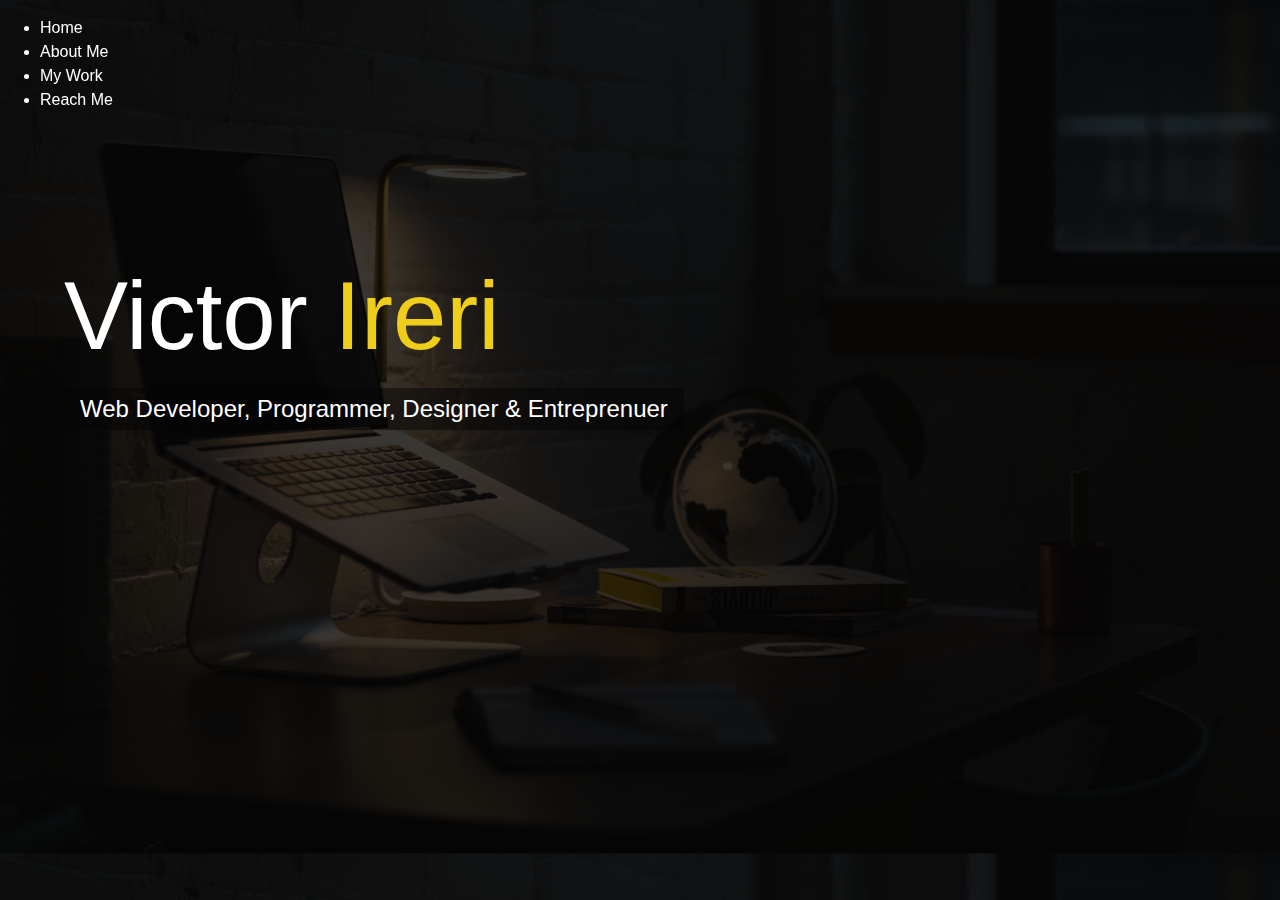
==== index.html @ 8a1af96d "initial commit" ====
<!DOCTYPE html>
<html lang="en">

<head>
    <meta charset="UTF-8">
    <meta name="viewport" content="width=device-width, initial-scale=1.0">
    <meta http-equiv="X-UA-Compatible" content="ie=edge">
    <link rel="stylesheet" href="https://use.fontawesome.com/releases/v5.2.0/css/all.css" integrity="sha384-hWVjflwFxL6sNzntih27bfxkr27PmbbK/iSvJ+a4+0owXq79v+lsFkW54bOGbiDQ"
        crossorigin="anonymous">
    <link rel="stylesheet" href="css/animate.css">
    <!-- <link rel="stylesheet" href="css/bootstrap.css"> -->
    <link rel="stylesheet" href="css/main.css">
    <title>My Portfolio</title>
</head>


<div class="overlay"></div>

<header>
    <div class="menu-btn">
        <div class="btn-line"></div>
        <div class="btn-line"></div>
        <div class="btn-line"></div>
    </div>

    <nav class="menu">
        <div class="menu-branding">
            <div class="potrait"></div>
        </div>
        <ul class="menu-nav">
            <li class="nav-item">
                <a href="/" class="nav-link">
                    Home
                </a>
            </li>
            <li class="nav-item">
                <a href="/about.html" class="nav-link">
                    About Me
                </a>
            </li>
            <li class="nav-item">
                <a href="/work.html" class="nav-link">
                    My Work
                </a>
            </li>
            <li class="nav-item">
                <a href="/contact.html" class="nav-link">
                    Reach Me
                </a>
            </li>
        </ul>
    </nav>
</header>

<main id="home">
    <h1 class="lg-heading">
        Victor
        <span class="text-secondary">Ireri</span>
    </h1>
    <h2 class="sm-heading">
        Web Developer, Programmer, Designer & Entreprenuer
    </h2>
    <div class="icons">
        <a class="media" href="#!">
            <i class="fab fa-twitter fa-2x"></i>
        </a>
        <a class="media" href="#!">
            <i class="fab fa-facebook fa-2x"></i>
        </a>
        <a class="media" href="#!">
            <i class="fab fa-linkedin fa-2x"></i>
        </a>
        <a class="media" href="#!">
            <i class="fab fa-github fa-2x"></i>
        </a>
    </div>
</main>

<body>
    <script src="https://code.jquery.com/jquery-3.3.1.min.js" integrity="sha256-FgpCb/KJQlLNfOu91ta32o/NMZxltwRo8QtmkMRdAu8="
        crossorigin="anonymous"></script>
    <script src="js/main.js"></script>
</body>

</html>
---- css/main.css ----
* {
    box-sizing: border-box;
}

body {
    background-color: #444;
    color: #fff;
    height: 100%;
    margin: 0;
    font-family: 'Segoe UI', Tahoma, Geneva, Verdana, sans-serif;
    line-height: 1.5;
    background-image: url('../img/apple-computer-desk-374857.jpg');
    background-size: 100% auto;
}

.overlay {
    position: absolute;
    top: 0;
    left: 0;
    width: 100%;
    height: 100%;
    background: rgba(6, 6, 6, 0.8);
    z-index: -1;
}

h1,
h2,
h3 {
    margin: 0;
    font-weight: 400;
}

.lg-heading {
    font-size: 6rem;
}

h2.sm-heading {
    margin-bottom: 2rem;
    padding: 0.2rem 1rem;
    background-color: rgba(4, 4, 4, 0.5);
    display: inline-block;
}

a {
    color: #fff;
    text-decoration: none;
}

header {
    position: fixed;
    /* this makes sure this is always in front */
    z-index: 2;
    width: 100%;
}

.text-secondary {
    color: #eece1a;
}

main {
    padding: 4rem;
    height: 100%;
}

.icons>a {
    margin-top: 1rem;
    padding: 0.5rem;
}

.icons a:hover {
    padding: 0.7rem;
    color: #eece1a;
    transition: all 0.5s ease-out;
}

.ml-25 {
    margin-right: 25%;
}

* #home {
    overflow: hidden;
}

#home h1 {
    margin-top: 20vh;
}
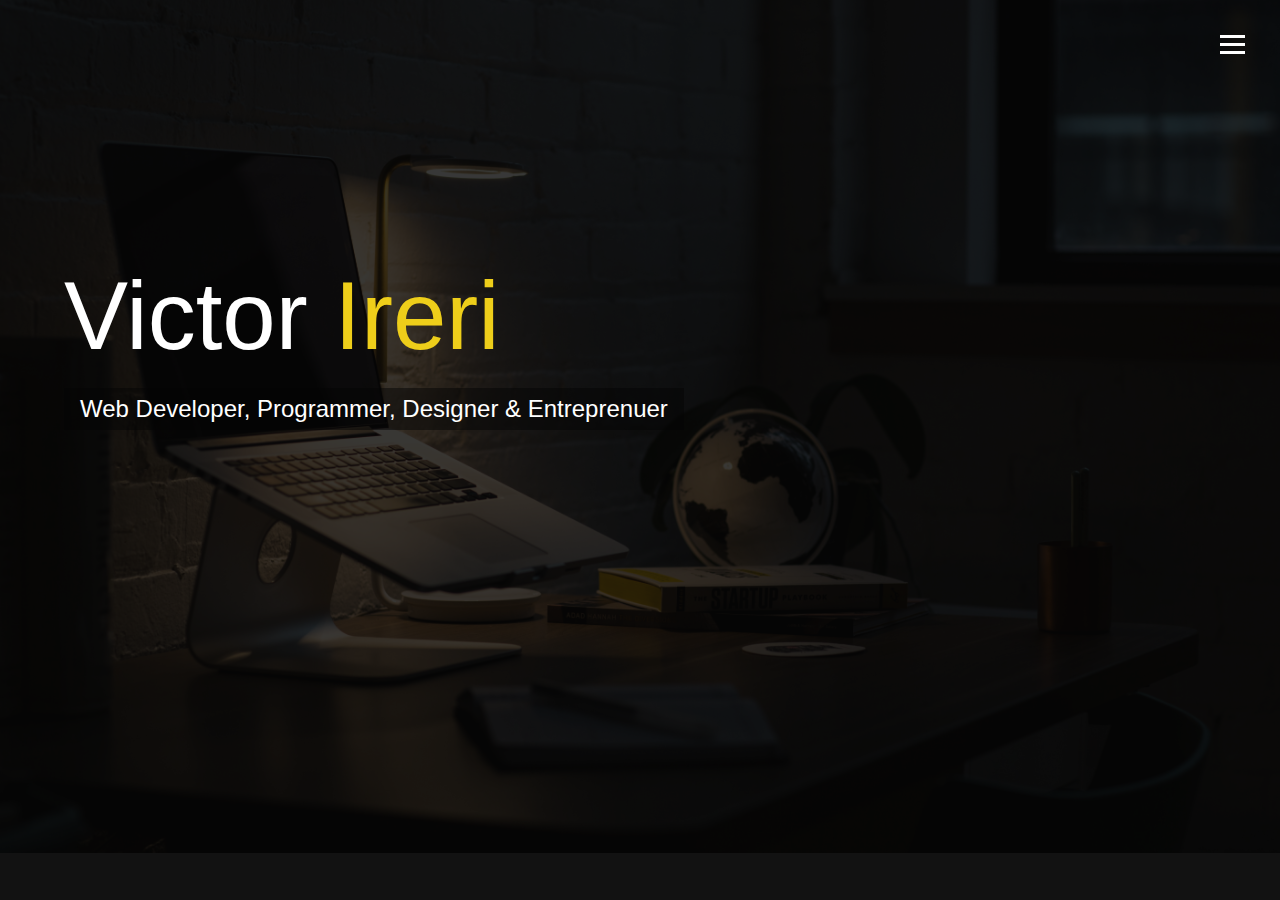
==== commit 059308db: "added media queries to make the home page completely responsive" ====
--- a/index.html
+++ b/index.html
@@ -7,9 +7,10 @@
     <meta http-equiv="X-UA-Compatible" content="ie=edge">
     <link rel="stylesheet" href="https://use.fontawesome.com/releases/v5.2.0/css/all.css" integrity="sha384-hWVjflwFxL6sNzntih27bfxkr27PmbbK/iSvJ+a4+0owXq79v+lsFkW54bOGbiDQ"
         crossorigin="anonymous">
+    <!-- <link rel="stylesheet" href="css/bootstrap.css"> -->
     <link rel="stylesheet" href="css/animate.css">
-    <!-- <link rel="stylesheet" href="css/bootstrap.css"> -->
     <link rel="stylesheet" href="css/main.css">
+    <link rel="stylesheet" href="css/menu.css">
     <title>My Portfolio</title>
 </head>
 
@@ -28,7 +29,7 @@
             <div class="potrait"></div>
         </div>
         <ul class="menu-nav">
-            <li class="nav-item">
+            <li class="nav-item current">
                 <a href="/" class="nav-link">
                     Home
                 </a>
--- a/css/main.css
+++ b/css/main.css
@@ -1,5 +1,5 @@
 * {
-    box-sizing: border-box;
+    /* box-sizing: border-box; */
 }
 
 body {
@@ -10,7 +10,8 @@
     font-family: 'Segoe UI', Tahoma, Geneva, Verdana, sans-serif;
     line-height: 1.5;
     background-image: url('../img/apple-computer-desk-374857.jpg');
-    background-size: 100% auto;
+    background-size: auto 100vh;
+    background-repeat: no-repeat;
 }
 
 .overlay {
@@ -83,4 +84,43 @@
 
 #home h1 {
     margin-top: 20vh;
+}
+
+/* media queries */
+
+/* small screens */
+
+@media screen and (max-width: 300px) {
+    main {
+        padding: 0.5rem;
+        font-size: 0.5em;
+    }
+    #home h1 {
+        margin-top: 10vh;
+        font-size: 3rem;
+    }
+}
+
+/* tablets and small laptops */
+
+@media screen and (max-width: 768px) {
+    main {
+        align-items: center;
+        text-align: center;
+    }
+    main .lg-heading {
+        line-height: 1;
+    }
+    .home .sm-heading {
+        display: inline-block;
+    }
+}
+
+/* media for background image */
+
+@media screen and (min-width: 968px) {
+    body {
+        background-size: 100% auto;
+        background-repeat: no-repeat;
+    }
 }--- a/css/menu.css
+++ b/css/menu.css
@@ -0,0 +1,164 @@
+* {
+    box-sizing: border-box;
+}
+
+.menu-btn {
+    position: absolute;
+    top: 35px;
+    right: 35px;
+    cursor: pointer;
+    z-index: 3;
+    transition: 0.5s ease-out;
+}
+
+.menu-btn .btn-line {
+    width: 25px;
+    height: 3px;
+    background: #fff;
+    transition: 0.5s ease-out;
+}
+
+.menu-btn .btn-line:nth-child(2) {
+    margin: 5px 0;
+}
+
+.close {
+    transform: rotate(180deg);
+}
+
+/* line 1 to be rotated */
+
+.close .btn-line:nth-child(1) {
+    transform: rotate(45deg) translate(5px, 5px)
+}
+
+/* line 2 to be removed */
+
+.close .btn-line:nth-child(2) {
+    opacity: 0;
+}
+
+/* line 3 to be rotated */
+
+.close .btn-line:nth-child(3) {
+    transform: rotate(-45deg) translate(6px, -6px);
+}
+
+/* creating the menu overlay */
+
+.menu {
+    position: fixed;
+    top: 0;
+    width: 100%;
+    opacity: 0.96;
+    visibility: hidden;
+}
+
+.menu .show {
+    visibility: visible;
+}
+
+.menu-branding,
+.menu-nav {
+    display: flex;
+    flex-flow: column wrap;
+    align-items: center;
+    justify-content: center;
+    float: left;
+    width: 50%;
+    height: 100vh;
+    overflow: hidden;
+}
+
+.menu-nav {
+    margin: 0;
+    padding: 0;
+    background: rgba(4, 4, 4);
+    list-style: none;
+    transform: translate3d(0, -100%, 0px);
+    transition: all 0.5s ease-out;
+}
+
+.menu-nav.show,
+.menu-branding.show {
+    transform: translate3d(0, 0, 0px)
+}
+
+.menu-branding {
+    background-color: rgba(1, 1, 1, 0.99);
+    transform: translate3d(0, 100%, 0px);
+    transition: all 0.5s ease-out;
+}
+
+.potrait {
+    width: 250px;
+    height: 250px;
+    background: url('../img/vikki.jpg');
+    border-radius: 50%;
+    border: solid #eece1a 1px;
+    background-size: cover;
+    background-repeat: no-repeat;
+}
+
+.menu-nav .nav-item {
+    text-transform: uppercase;
+    margin: 0.4rem 0;
+    font-size: 32px;
+    padding: 0;
+    text-decoration: none;
+    transform: translate3d(450px, 0, 0px);
+}
+
+.menu-nav .nav-item:hover {
+    transition: all 0.5s ease-out;
+    margin-left: 2rem;
+}
+
+.nav-item:nth-child(1).show {
+    transform: translate3d(0, 0, 0px);
+    transition: all 0.5s ease-out;
+}
+
+.nav-item:nth-child(2).show {
+    transform: translate3d(0, 0, 0px);
+    transition: all 0.7s ease-out;
+}
+
+.nav-item:nth-child(3).show {
+    transform: translate3d(0, 0, 0px);
+    transition: all 0.9s ease-out;
+}
+
+.nav-item:nth-child(4).show {
+    transform: translate3d(0, 0, 0px);
+    transition: all 1.1s ease-out;
+}
+
+.nav-item.current>a {
+    color: #eece1a;
+}
+
+/* media queries for menu items */
+
+@media screen and (max-width: 600px) {
+    .potrait {
+        width: 150px;
+        height: 150px;
+        transition: all 0.5s ease-out;
+    }
+}
+
+@media screen and (max-width: 399px) {
+    .menu-branding,
+    .menu-nav {
+        width: 100%;
+        height: 50vh;
+    }
+}
+
+@media screen and (max-width: 399px) {
+    .menu-nav .nav-item {
+        transition: all 0.5s ease-out;
+        font-size: 16px;
+    }
+}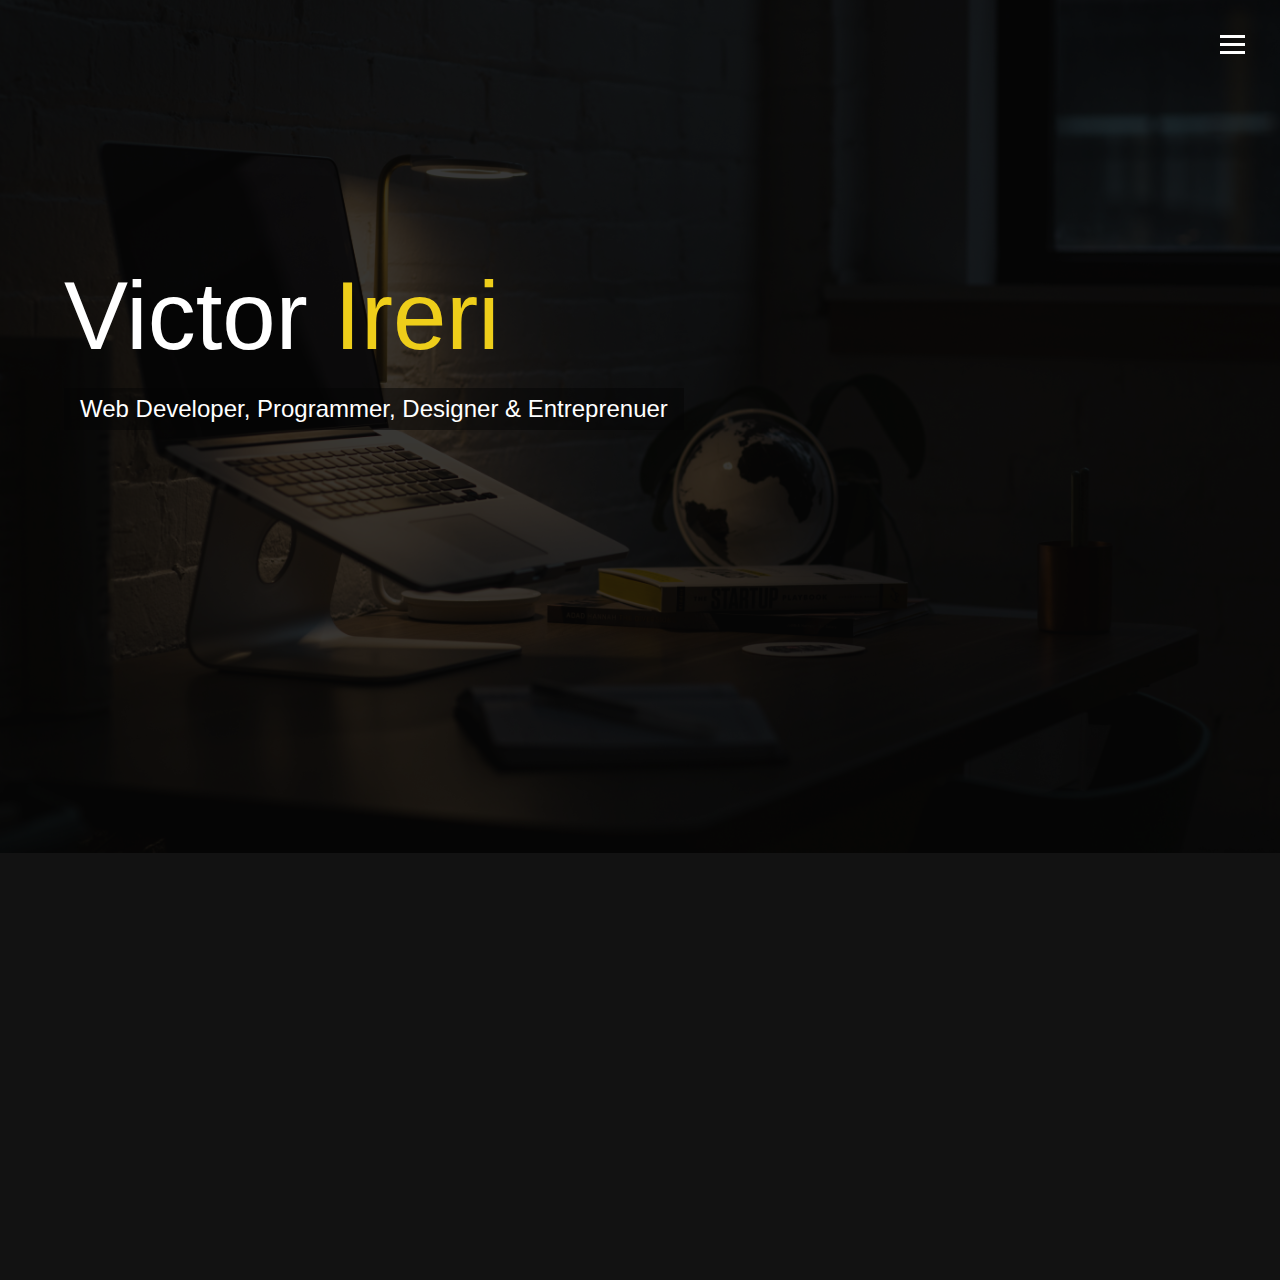
==== commit e1806297: "creted new files for my work and publications" ====
--- a/index.html
+++ b/index.html
@@ -1,85 +1,82 @@
 <!DOCTYPE html>
 <html lang="en">
 
-<head>
-    <meta charset="UTF-8">
-    <meta name="viewport" content="width=device-width, initial-scale=1.0">
-    <meta http-equiv="X-UA-Compatible" content="ie=edge">
-    <link rel="stylesheet" href="https://use.fontawesome.com/releases/v5.2.0/css/all.css" integrity="sha384-hWVjflwFxL6sNzntih27bfxkr27PmbbK/iSvJ+a4+0owXq79v+lsFkW54bOGbiDQ"
-        crossorigin="anonymous">
-    <!-- <link rel="stylesheet" href="css/bootstrap.css"> -->
-    <link rel="stylesheet" href="css/animate.css">
-    <link rel="stylesheet" href="css/main.css">
-    <link rel="stylesheet" href="css/menu.css">
-    <title>My Portfolio</title>
-</head>
+<body id="home-body">
+
+    <head>
+        <meta charset="UTF-8">
+        <meta name="viewport" content="width=device-width, initial-scale=1.0">
+        <meta http-equiv="X-UA-Compatible" content="ie=edge">
+        <link rel="stylesheet" href="https://use.fontawesome.com/releases/v5.2.0/css/all.css" integrity="sha384-hWVjflwFxL6sNzntih27bfxkr27PmbbK/iSvJ+a4+0owXq79v+lsFkW54bOGbiDQ"
+            crossorigin="anonymous">
+        <!-- <link rel="stylesheet" href="css/bootstrap.css"> -->
+        <link rel="stylesheet" href="css/main.css">
+        <link rel="stylesheet" href="css/menu.css">
+        <title>My Portfolio</title>
+    </head>
 
 
-<div class="overlay"></div>
+    <div class="overlay"></div>
 
-<header>
-    <div class="menu-btn">
-        <div class="btn-line"></div>
-        <div class="btn-line"></div>
-        <div class="btn-line"></div>
-    </div>
+    <header>
+        <div class="menu-btn">
+            <div class="btn-line"></div>
+            <div class="btn-line"></div>
+            <div class="btn-line"></div>
+        </div>
 
-    <nav class="menu">
-        <div class="menu-branding">
-            <div class="potrait"></div>
+        <nav class="menu">
+            <div class="menu-branding">
+                <div class="potrait"></div>
+            </div>
+            <ul class="menu-nav">
+                <li class="nav-item current">
+                    <a href="/" class="nav-link">
+                        Home
+                    </a>
+                </li>
+                <li class="nav-item">
+                    <a href="about.html" class="nav-link">
+                        About Me
+                    </a>
+                </li>
+                <li class="nav-item">
+                    <a href="/work.html" class="nav-link">
+                        My Work
+                    </a>
+                </li>
+                <li class="nav-item">
+                    <a href="/contact.html" class="nav-link">
+                        Reach Me
+                    </a>
+                </li>
+            </ul>
+        </nav>
+    </header>
+
+    <main id="home">
+        <h1 class="lg-heading">
+            Victor
+            <span class="text-secondary">Ireri</span>
+        </h1>
+        <h2 class="sm-heading">
+            Web Developer, Programmer, Designer & Entreprenuer
+        </h2>
+        <div class="icons">
+            <a class="media" href="#!">
+                <i class="fab fa-twitter fa-2x"></i>
+            </a>
+            <a class="media" href="#!">
+                <i class="fab fa-facebook fa-2x"></i>
+            </a>
+            <a class="media" href="#!">
+                <i class="fab fa-linkedin fa-2x"></i>
+            </a>
+            <a class="media" href="#!">
+                <i class="fab fa-github fa-2x"></i>
+            </a>
         </div>
-        <ul class="menu-nav">
-            <li class="nav-item current">
-                <a href="/" class="nav-link">
-                    Home
-                </a>
-            </li>
-            <li class="nav-item">
-                <a href="/about.html" class="nav-link">
-                    About Me
-                </a>
-            </li>
-            <li class="nav-item">
-                <a href="/work.html" class="nav-link">
-                    My Work
-                </a>
-            </li>
-            <li class="nav-item">
-                <a href="/contact.html" class="nav-link">
-                    Reach Me
-                </a>
-            </li>
-        </ul>
-    </nav>
-</header>
-
-<main id="home">
-    <h1 class="lg-heading">
-        Victor
-        <span class="text-secondary">Ireri</span>
-    </h1>
-    <h2 class="sm-heading">
-        Web Developer, Programmer, Designer & Entreprenuer
-    </h2>
-    <div class="icons">
-        <a class="media" href="#!">
-            <i class="fab fa-twitter fa-2x"></i>
-        </a>
-        <a class="media" href="#!">
-            <i class="fab fa-facebook fa-2x"></i>
-        </a>
-        <a class="media" href="#!">
-            <i class="fab fa-linkedin fa-2x"></i>
-        </a>
-        <a class="media" href="#!">
-            <i class="fab fa-github fa-2x"></i>
-        </a>
-    </div>
-</main>
-
-<body>
-    <script src="https://code.jquery.com/jquery-3.3.1.min.js" integrity="sha256-FgpCb/KJQlLNfOu91ta32o/NMZxltwRo8QtmkMRdAu8="
-        crossorigin="anonymous"></script>
+    </main>
     <script src="js/main.js"></script>
 </body>
 
--- a/css/main.css
+++ b/css/main.css
@@ -9,6 +9,9 @@
     margin: 0;
     font-family: 'Segoe UI', Tahoma, Geneva, Verdana, sans-serif;
     line-height: 1.5;
+}
+
+#home-body {
     background-image: url('../img/apple-computer-desk-374857.jpg');
     background-size: auto 100vh;
     background-repeat: no-repeat;
@@ -19,7 +22,7 @@
     top: 0;
     left: 0;
     width: 100%;
-    height: 100%;
+    height: 100vmax;
     background: rgba(6, 6, 6, 0.8);
     z-index: -1;
 }
@@ -86,6 +89,10 @@
     margin-top: 20vh;
 }
 
+.hideItems {
+    display: none;
+}
+
 /* media queries */
 
 /* small screens */
@@ -96,8 +103,11 @@
         font-size: 0.5em;
     }
     #home h1 {
-        margin-top: 10vh;
+        margin-top: 15vh;
         font-size: 3rem;
+    }
+    #home h2 {
+        margin-top: 5vh;
     }
 }
 
@@ -119,8 +129,8 @@
 /* media for background image */
 
 @media screen and (min-width: 968px) {
-    body {
-        background-size: 100% auto;
+    #home-body {
+        background-size: 100vw auto;
         background-repeat: no-repeat;
     }
 }--- a/css/menu.css
+++ b/css/menu.css
@@ -121,17 +121,17 @@
 
 .nav-item:nth-child(2).show {
     transform: translate3d(0, 0, 0px);
-    transition: all 0.7s ease-out;
+    transition: all 0.6s ease-out;
 }
 
 .nav-item:nth-child(3).show {
     transform: translate3d(0, 0, 0px);
-    transition: all 0.9s ease-out;
+    transition: all 0.7s ease-out;
 }
 
 .nav-item:nth-child(4).show {
     transform: translate3d(0, 0, 0px);
-    transition: all 1.1s ease-out;
+    transition: all 0.8s ease-out;
 }
 
 .nav-item.current>a {
@@ -154,6 +154,15 @@
         width: 100%;
         height: 50vh;
     }
+    .menu-branding {
+        transform: translate3d(0, -100%, 0px);
+    }
+    .menu.show {
+        transform: translate3d(0, 0, 0);
+    }
+    .menu-nav {
+        transform: translate3d(0, 100%, 0px);
+    }
 }
 
 @media screen and (max-width: 399px) {
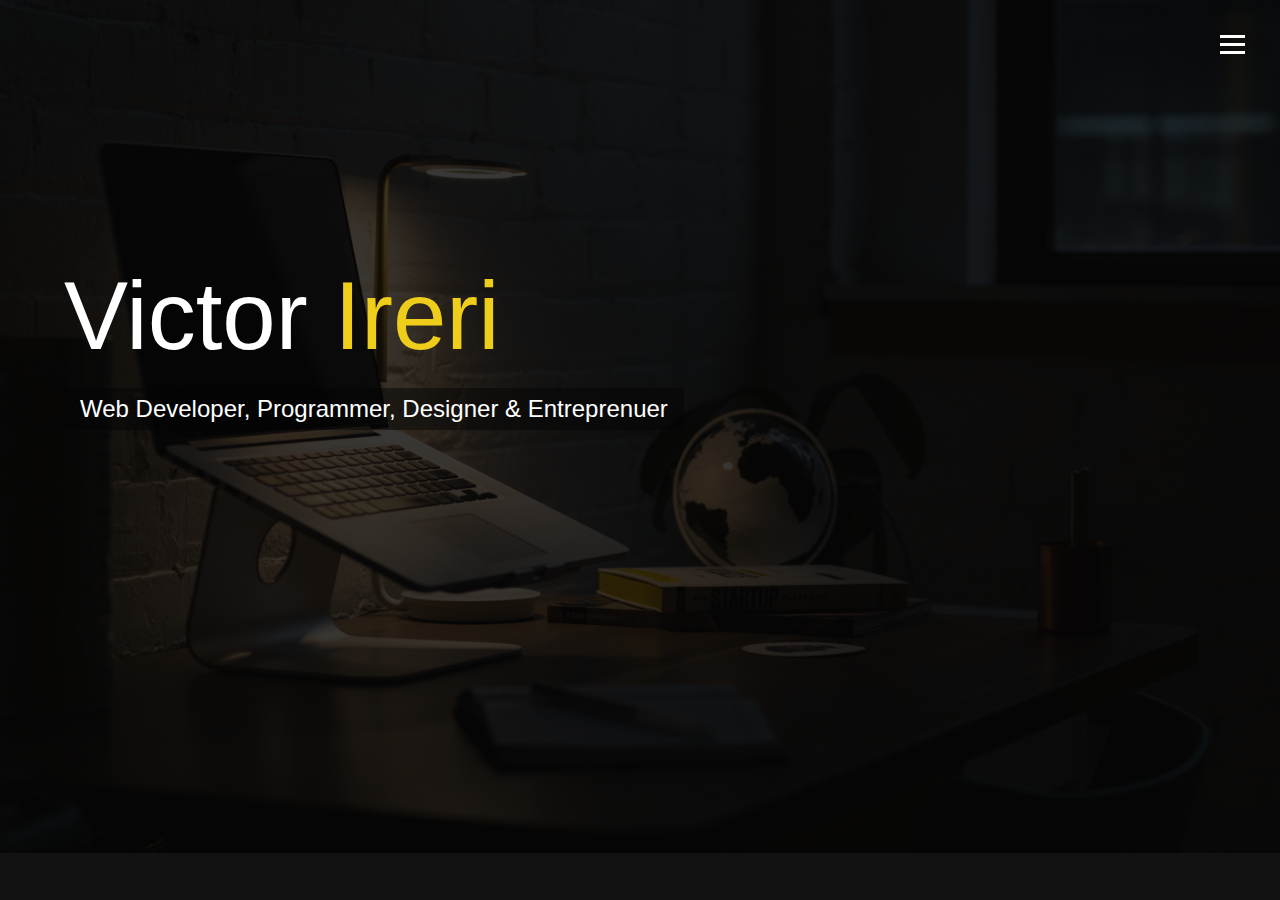
==== commit 9afeb8de: "Added all the categories that i will need to the project and it is ready to deploy to ghpages for no" ====
--- a/index.html
+++ b/index.html
@@ -41,13 +41,13 @@
                     </a>
                 </li>
                 <li class="nav-item">
-                    <a href="/work.html" class="nav-link">
-                        My Work
+                    <a href="/projects.html" class="nav-link">
+                        My Projects
                     </a>
                 </li>
                 <li class="nav-item">
-                    <a href="/contact.html" class="nav-link">
-                        Reach Me
+                    <a href="/publications.html" class="nav-link">
+                        My Articles
                     </a>
                 </li>
             </ul>
--- a/css/main.css
+++ b/css/main.css
@@ -22,7 +22,7 @@
     top: 0;
     left: 0;
     width: 100%;
-    height: 100vmax;
+    height: 100%;
     background: rgba(6, 6, 6, 0.8);
     z-index: -1;
 }
@@ -43,6 +43,7 @@
     padding: 0.2rem 1rem;
     background-color: rgba(4, 4, 4, 0.5);
     display: inline-block;
+    border-radius: 4px;
 }
 
 a {
@@ -66,16 +67,7 @@
     height: 100%;
 }
 
-.icons>a {
-    margin-top: 1rem;
-    padding: 0.5rem;
-}
 
-.icons a:hover {
-    padding: 0.7rem;
-    color: #eece1a;
-    transition: all 0.5s ease-out;
-}
 
 .ml-25 {
     margin-right: 25%;
@@ -102,10 +94,12 @@
         padding: 0.5rem;
         font-size: 0.5em;
     }
+
     #home h1 {
         margin-top: 15vh;
         font-size: 3rem;
     }
+
     #home h2 {
         margin-top: 5vh;
     }
@@ -118,9 +112,11 @@
         align-items: center;
         text-align: center;
     }
+
     main .lg-heading {
         line-height: 1;
     }
+
     .home .sm-heading {
         display: inline-block;
     }
--- a/css/menu.css
+++ b/css/menu.css
@@ -11,11 +11,27 @@
     transition: 0.5s ease-out;
 }
 
+a {
+    color: #fff;
+    text-decoration: none;
+}
+
 .menu-btn .btn-line {
     width: 25px;
     height: 3px;
     background: #fff;
     transition: 0.5s ease-out;
+}
+
+.icons>a {
+    margin-top: 1rem;
+    padding: 0.5rem;
+}
+
+.icons a:hover {
+    padding: 0.7rem;
+    color: #eece1a;
+    transition: all 0.5s ease-out;
 }
 
 .menu-btn .btn-line:nth-child(2) {
@@ -149,17 +165,21 @@
 }
 
 @media screen and (max-width: 399px) {
+
     .menu-branding,
     .menu-nav {
         width: 100%;
         height: 50vh;
     }
+
     .menu-branding {
         transform: translate3d(0, -100%, 0px);
     }
+
     .menu.show {
         transform: translate3d(0, 0, 0);
     }
+
     .menu-nav {
         transform: translate3d(0, 100%, 0px);
     }
